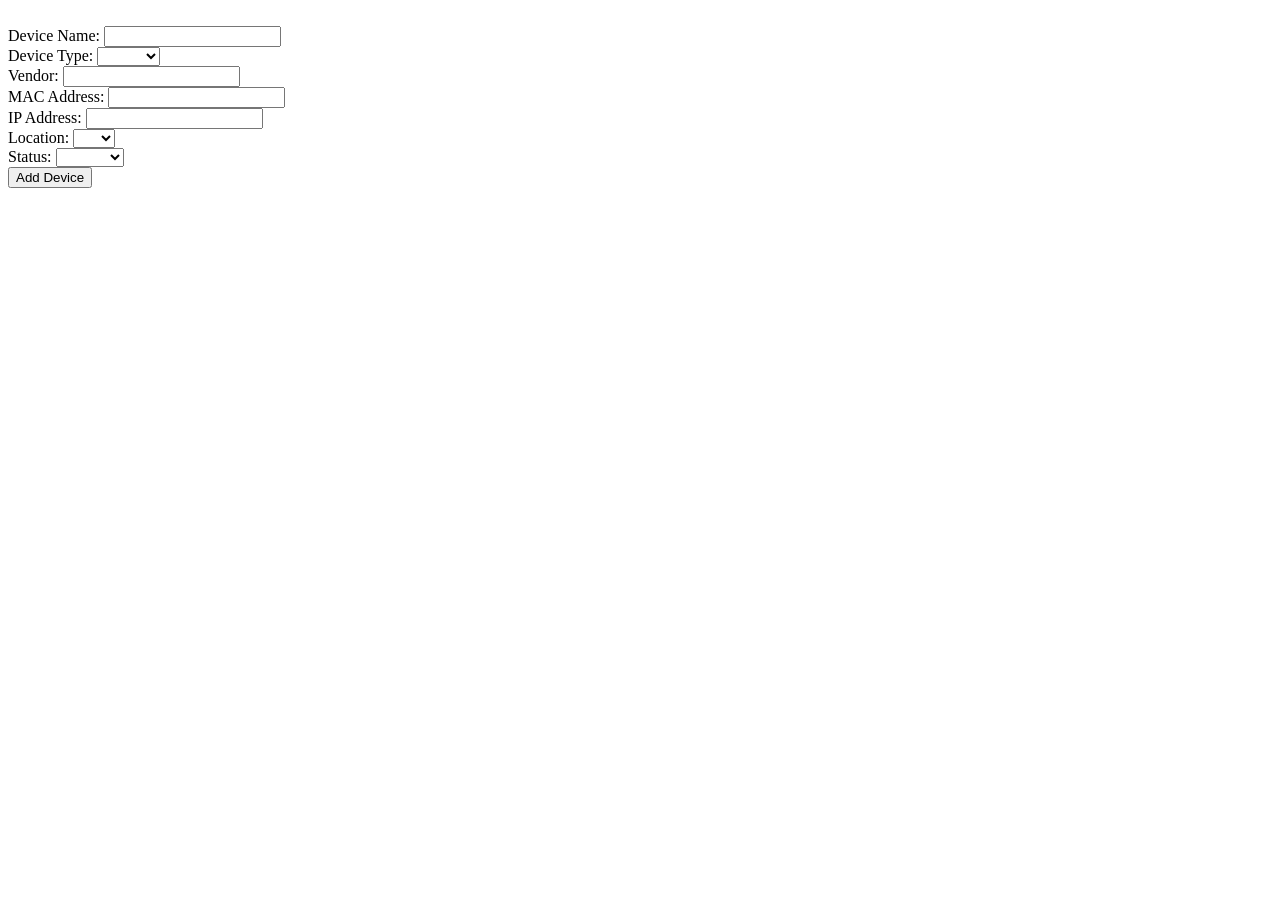
==== index.html @ 20fd2520 "initial commit" ====
<!DOCTYPE html>
<html lang="en">
<head>
    <meta charset="UTF-8">
    <meta name="viewport" content="width=device-width, initial-scale=1.0">
    <title>Device Inventory System</title>
</head>
<body>
    <form action="includes/script.php" onsubmit="result()" method="post">

        <br><label for="name">Device Name: </label><input type="text" name="name" id="name" required>

        <br><label for="type">Device Type: </label>
        <select name="type" id="type" >
            <option value=""></option>
            <option value="router">Router</option>
            <option value="switch">Switch</option>
            <option value="laptop">Laptop</option>
            <option value="printer">Printer</option>
            <option value="phone">Phone</option>
        </select> 

        <br><label for="vendor">Vendor: </label><input type="text" name="vendor" id="vendor" >
        <br><label for="mac">MAC Address: </label><input type="text" name="mac" id="mac">
        <br><label for="ip">IP Address: </label><input type="text" name="ip" id="ip">
        
        <br><label for="location">Location: </label>

        <select name="location" id="location" >
            <option value=""></option>
            <option value="hq">HQ</option>
        </select>

        <br><label for="status">Status: </label>
        <select name="status" name="status" id="status" >
            <option value=""></option>
            <option value="online">Online</option>
            <option value="offlie">Offline</option>
            <option value="writeoff">Writeoff</option>
        </select>

        <br><input type="submit" value="Add Device"/>

</body>


</html>
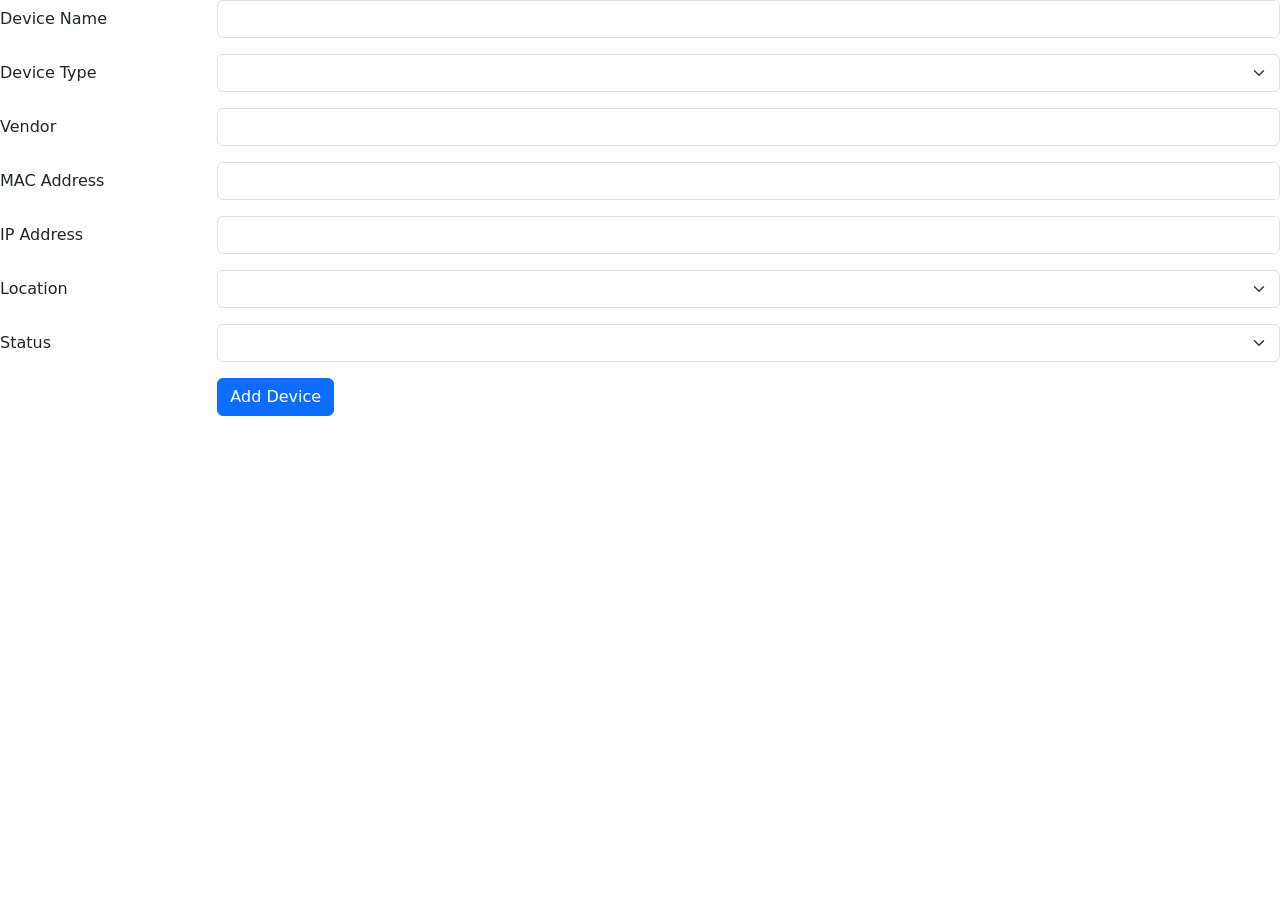
==== commit ad73a562: "style adjustment" ====
--- a/index.html
+++ b/index.html
@@ -4,44 +4,110 @@
     <meta charset="UTF-8">
     <meta name="viewport" content="width=device-width, initial-scale=1.0">
     <title>Device Inventory System</title>
+    <link rel="stylesheet" href="style.css">
+    <link href="https://cdn.jsdelivr.net/npm/bootstrap@5.3.8/dist/css/bootstrap.min.css" rel="stylesheet" integrity="sha384-sRIl4kxILFvY47J16cr9ZwB07vP4J8+LH7qKQnuqkuIAvNWLzeN8tE5YBujZqJLB" crossorigin="anonymous">
+    <style>
+
+    </style>
+
 </head>
 <body>
-    <form action="includes/script.php" onsubmit="result()" method="post">
+    <form action="index.html" method="post">
 
-        <br><label for="name">Device Name: </label><input type="text" name="name" id="name" required>
+        <div class="row mb-3">
+            <label for="name" class="col-sm-2 col-form-label">Device Name</label>
+            <div class="col-sm-10">
+                <input type="text" class="form-control" id="name" name="name" required>
+            </div>
+        </div>
 
-        <br><label for="type">Device Type: </label>
-        <select name="type" id="type" >
-            <option value=""></option>
-            <option value="router">Router</option>
-            <option value="switch">Switch</option>
-            <option value="laptop">Laptop</option>
-            <option value="printer">Printer</option>
-            <option value="phone">Phone</option>
-        </select> 
+        <div class="row mb-3">
+            <label for="type" class="col-sm-2 col-form-label">Device Type</label>
+            <div class="col-sm-10">
+                <select class="form-select" id="type" name="type">
+                    <option value=""></option>
+                    <option value="router">Router</option>
+                    <option value="switch">Switch</option>
+                    <option value="laptop">Laptop</option>
+                    <option value="printer">Printer</option>
+                    <option value="phone">Phone</option>
+                </select>
+            </div>
+        </div>
 
-        <br><label for="vendor">Vendor: </label><input type="text" name="vendor" id="vendor" >
-        <br><label for="mac">MAC Address: </label><input type="text" name="mac" id="mac">
-        <br><label for="ip">IP Address: </label><input type="text" name="ip" id="ip">
-        
-        <br><label for="location">Location: </label>
+        <div class="row mb-3">
+            <label for="vendor" class="col-sm-2 col-form-label">Vendor</label>
+            <div class="col-sm-10">
+                <input type="text" class="form-control" id="vendor" name="vendor">
+            </div>
+        </div>
 
-        <select name="location" id="location" >
-            <option value=""></option>
-            <option value="hq">HQ</option>
-        </select>
+        <div class="row mb-3">
+            <label for="mac" class="col-sm-2 col-form-label">MAC Address</label>
+            <div class="col-sm-10">
+                <input type="text" class="form-control" id="mac" name="mac">
+            </div>
+        </div>
 
-        <br><label for="status">Status: </label>
-        <select name="status" name="status" id="status" >
-            <option value=""></option>
-            <option value="online">Online</option>
-            <option value="offlie">Offline</option>
-            <option value="writeoff">Writeoff</option>
-        </select>
+        <div class="row mb-3">
+            <label for="ip" class="col-sm-2 col-form-label">IP Address</label>
+            <div class="col-sm-10">
+                <input type="text" class="form-control" id="ip" name="ip">
+            </div>
+        </div>
 
-        <br><input type="submit" value="Add Device"/>
+        <div class="row mb-3">
+            <label for="location" class="col-sm-2 col-form-label">Location</label>
+            <div class="col-sm-10">
+                <select class="form-select" id="location" name="location">
+                    <option value=""></option>
+                    <option value="hq">HQ</option>
+                </select>
+            </div>
+        </div>
 
+        <div class="row mb-3">
+            <label for="status" class="col-sm-2 col-form-label">Status</label>
+            <div class="col-sm-10">
+                <select class="form-select" id="status" name="status">
+                    <option value=""></option>
+                    <option value="online">Online</option>
+                    <option value="offline">Offline</option>
+                    <option value="writeoff">Writeoff</option>
+                </select>
+            </div>
+        </div>
+
+        <!-- Submit button triggers modal -->
+        <div class="row mb-3">
+            <div class="col-sm-10 offset-sm-2">
+                <button type="button" class="btn btn-primary" data-bs-toggle="modal" data-bs-target="#submitModal">
+                    Add Device
+                </button>
+            </div>
+        </div>
+
+        <!-- Modal -->
+        <div class="modal fade" id="submitModal" tabindex="-1" aria-labelledby="submitModalLabel" aria-hidden="true">
+            <div class="modal-dialog modal-sm">
+                <div class="modal-content">
+                    <div class="modal-header">
+                        <h5 class="modal-title" id="submitModalLabel">Confirm Submission</h5>
+                        <button type="button" class="btn-close" data-bs-dismiss="modal" aria-label="Close"></button>
+                    </div>
+                    <div class="modal-body">
+                        Are you sure you want to add this device?
+                    </div>
+                    <div class="modal-footer">
+                        <button type="button" class="btn btn-secondary" data-bs-dismiss="modal">Cancel</button>
+                        <!-- Actual form submission -->
+                        <button type="submit" class="btn btn-primary">Yes, Add Device</button>
+                    </div>
+                </div>
+            </div>
+        </div>
+
+    </form>
+    <script src="https://cdn.jsdelivr.net/npm/bootstrap@5.3.8/dist/js/bootstrap.bundle.min.js" integrity="sha384-FKyoEForCGlyvwx9Hj09JcYn3nv7wiPVlz7YYwJrWVcXK/BmnVDxM+D2scQbITxI" crossorigin="anonymous"></script>
 </body>
-
-
 </html>
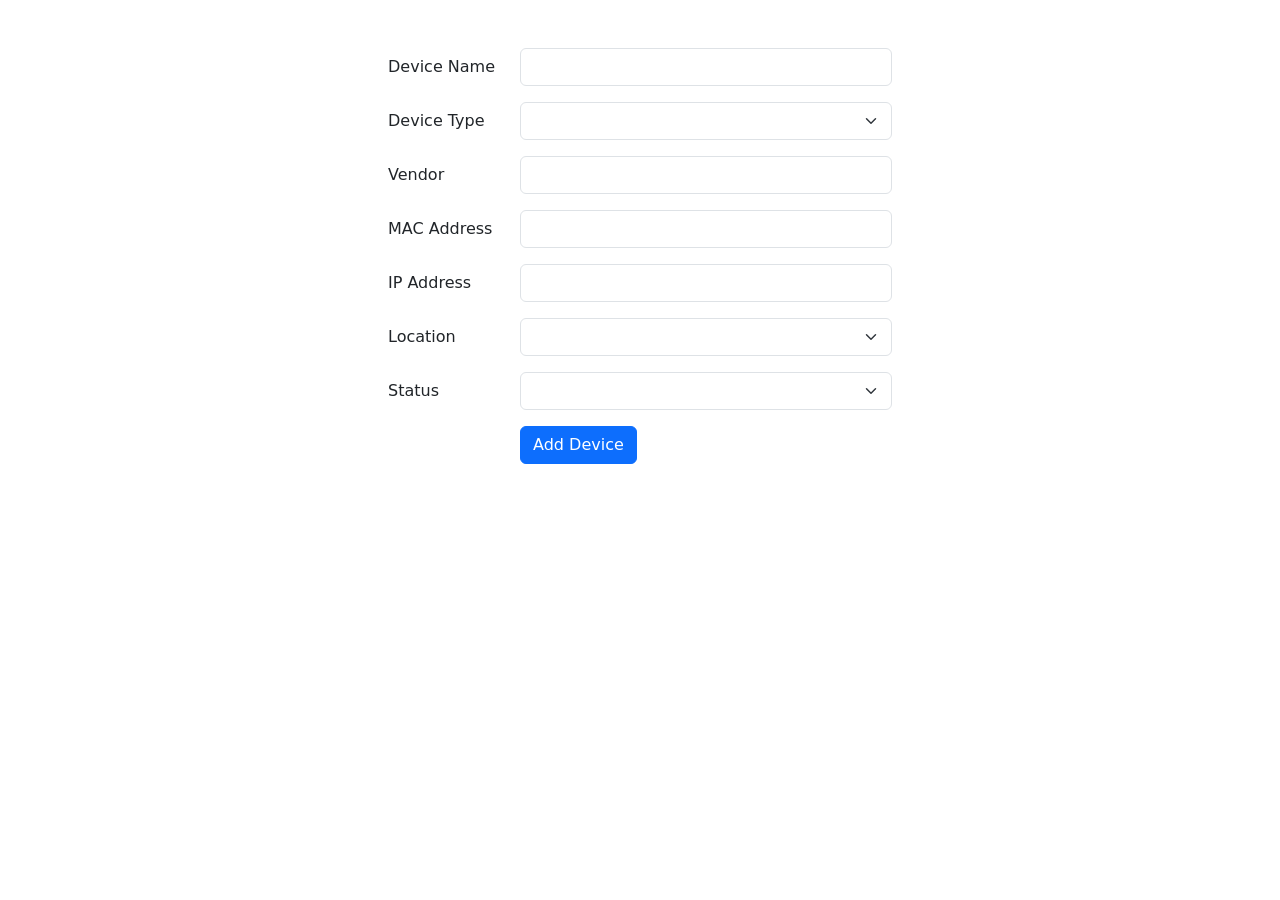
==== commit e31f034b: "style modification" ====
--- a/index.html
+++ b/index.html
@@ -1,29 +1,27 @@
 <!DOCTYPE html>
 <html lang="en">
 <head>
-    <meta charset="UTF-8">
-    <meta name="viewport" content="width=device-width, initial-scale=1.0">
-    <title>Device Inventory System</title>
-    <link rel="stylesheet" href="style.css">
-    <link href="https://cdn.jsdelivr.net/npm/bootstrap@5.3.8/dist/css/bootstrap.min.css" rel="stylesheet" integrity="sha384-sRIl4kxILFvY47J16cr9ZwB07vP4J8+LH7qKQnuqkuIAvNWLzeN8tE5YBujZqJLB" crossorigin="anonymous">
-    <style>
-
-    </style>
-
+  <meta charset="UTF-8">
+  <meta name="viewport" content="width=device-width, initial-scale=1.0">
+  <title>Assets Management System</title>
+  <link rel="stylesheet" href="style.css">
+  <link href="https://cdn.jsdelivr.net/npm/bootstrap@5.3.8/dist/css/bootstrap.min.css" rel="stylesheet" integrity="sha384-sRIl4kxILFvY47J16cr9ZwB07vP4J8+LH7qKQnuqkuIAvNWLzeN8tE5YBujZqJLB" crossorigin="anonymous">
 </head>
 <body>
+  <div class="mx-auto p-5" style="max-width: 600px;">
+
     <form action="index.html" method="post">
 
         <div class="row mb-3">
-            <label for="name" class="col-sm-2 col-form-label">Device Name</label>
-            <div class="col-sm-10">
-                <input type="text" class="form-control" id="name" name="name" required>
+            <label for="name" class="col-sm-3 col-form-label">Device Name</label>
+            <div class="col-sm-9">
+            <input type="text" class="form-control" id="name" name="name" required>
             </div>
         </div>
 
         <div class="row mb-3">
-            <label for="type" class="col-sm-2 col-form-label">Device Type</label>
-            <div class="col-sm-10">
+            <label for="type" class="col-sm-3 col-form-label">Device Type</label>
+            <div class="col-sm-9">
                 <select class="form-select" id="type" name="type">
                     <option value=""></option>
                     <option value="router">Router</option>
@@ -36,29 +34,29 @@
         </div>
 
         <div class="row mb-3">
-            <label for="vendor" class="col-sm-2 col-form-label">Vendor</label>
-            <div class="col-sm-10">
+            <label for="vendor" class="col-sm-3 col-form-label">Vendor</label>
+            <div class="col-sm-9">
                 <input type="text" class="form-control" id="vendor" name="vendor">
             </div>
         </div>
 
         <div class="row mb-3">
-            <label for="mac" class="col-sm-2 col-form-label">MAC Address</label>
-            <div class="col-sm-10">
+            <label for="mac" class="col-sm-3 col-form-label">MAC Address</label>
+            <div class="col-sm-9">
                 <input type="text" class="form-control" id="mac" name="mac">
             </div>
         </div>
 
         <div class="row mb-3">
-            <label for="ip" class="col-sm-2 col-form-label">IP Address</label>
-            <div class="col-sm-10">
+            <label for="ip" class="col-sm-3 col-form-label">IP Address</label>
+            <div class="col-sm-9">
                 <input type="text" class="form-control" id="ip" name="ip">
             </div>
         </div>
 
         <div class="row mb-3">
-            <label for="location" class="col-sm-2 col-form-label">Location</label>
-            <div class="col-sm-10">
+            <label for="location" class="col-sm-3 col-form-label">Location</label>
+            <div class="col-sm-9">
                 <select class="form-select" id="location" name="location">
                     <option value=""></option>
                     <option value="hq">HQ</option>
@@ -67,47 +65,51 @@
         </div>
 
         <div class="row mb-3">
-            <label for="status" class="col-sm-2 col-form-label">Status</label>
-            <div class="col-sm-10">
+            <label for="status" class="col-sm-3 col-form-label">Status</label>
+            <div class="col-sm-9">
                 <select class="form-select" id="status" name="status">
                     <option value=""></option>
                     <option value="online">Online</option>
                     <option value="offline">Offline</option>
                     <option value="writeoff">Writeoff</option>
+                    <option value="maintenance">Maintenance</option>
                 </select>
             </div>
         </div>
 
-        <!-- Submit button triggers modal -->
-        <div class="row mb-3">
-            <div class="col-sm-10 offset-sm-2">
-                <button type="button" class="btn btn-primary" data-bs-toggle="modal" data-bs-target="#submitModal">
-                    Add Device
-                </button>
+
+      <!-- Submit button triggers modal -->
+      <div class="row mb-3">
+        <div class="col-sm-9 offset-sm-3">
+          <button type="button" class="btn btn-primary" data-bs-toggle="modal" data-bs-target="#submitModal">
+            Add Device
+          </button>
+        </div>
+      </div>
+
+      <!-- Modal -->
+      <div class="modal fade" id="submitModal" tabindex="-1" aria-labelledby="submitModalLabel" aria-hidden="true">
+        <div class="modal-dialog modal-sm">
+          <div class="modal-content">
+            <div class="modal-header">
+              <h5 class="modal-title" id="submitModalLabel">Confirm Submission</h5>
+              <button type="button" class="btn-close" data-bs-dismiss="modal" aria-label="Close"></button>
             </div>
+            <div class="modal-body">
+              Are you sure you want to add this device?
+            </div>
+            <div class="modal-footer">
+              <button type="button" class="btn btn-secondary" data-bs-dismiss="modal">Cancel</button>
+              <!-- Actual form submission -->
+               <br><br>
+              <button type="submit" class="btn btn-primary">Yes, Add Device</button>
+            </div>
+          </div>
         </div>
-
-        <!-- Modal -->
-        <div class="modal fade" id="submitModal" tabindex="-1" aria-labelledby="submitModalLabel" aria-hidden="true">
-            <div class="modal-dialog modal-sm">
-                <div class="modal-content">
-                    <div class="modal-header">
-                        <h5 class="modal-title" id="submitModalLabel">Confirm Submission</h5>
-                        <button type="button" class="btn-close" data-bs-dismiss="modal" aria-label="Close"></button>
-                    </div>
-                    <div class="modal-body">
-                        Are you sure you want to add this device?
-                    </div>
-                    <div class="modal-footer">
-                        <button type="button" class="btn btn-secondary" data-bs-dismiss="modal">Cancel</button>
-                        <!-- Actual form submission -->
-                        <button type="submit" class="btn btn-primary">Yes, Add Device</button>
-                    </div>
-                </div>
-            </div>
-        </div>
+      </div>
 
     </form>
-    <script src="https://cdn.jsdelivr.net/npm/bootstrap@5.3.8/dist/js/bootstrap.bundle.min.js" integrity="sha384-FKyoEForCGlyvwx9Hj09JcYn3nv7wiPVlz7YYwJrWVcXK/BmnVDxM+D2scQbITxI" crossorigin="anonymous"></script>
+  </div>
+  <script src="https://cdn.jsdelivr.net/npm/bootstrap@5.3.8/dist/js/bootstrap.bundle.min.js" integrity="sha384-FKyoEForCGlyvwx9Hj09JcYn3nv7wiPVlz7YYwJrWVcXK/BmnVDxM+D2scQbITxI" crossorigin="anonymous"></script>
 </body>
-</html>+</html>
